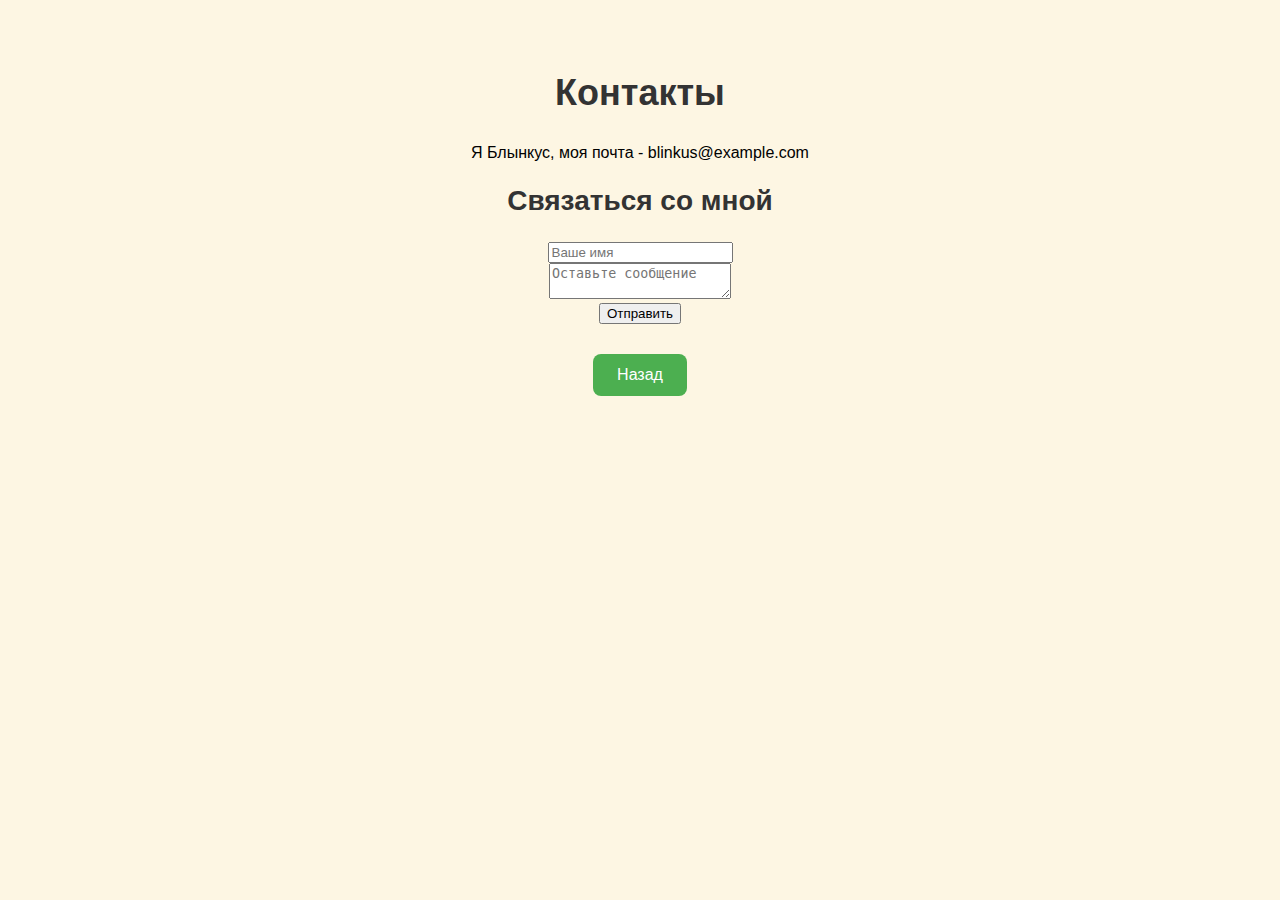
==== contact.html @ 2e65ac66 "first commit" ====
<!DOCTYPE html>
<html>
    <head>
        <meta charset="UTF-8">
        <title>Контакты</title>
        <link rel="stylesheet" href="style.css">
    </head>
    <body>
        <h1>Контакты</h1>
        <p>Я Блынкус, моя почта - blinkus@example.com</p>
        <h2>Связаться со мной</h2>
        <form>
            <input type="text" placeholder="Ваше имя"><br>
            <textarea placeholder="Оставьте сообщение"></textarea><br>
            <button>Отправить</button>
        </form>
        <a href="index.html">Назад</a>
    </body>
</html>
---- style.css ----
body {
    background-image: url("https://picsum.photos/800/600");
    background-size: cover;
    background-repeat: no-repeat;
    background-position: center;
    background-color: #fdf6e3;
    font-family: Verdana, sans-serif;
    text-align: center;
    padding: 40px;
}

h1 {
    color: #333;
    font-size: 36px;
    margin-bottom: 30px;
}

h2 {
    color: #333;
    font-size: 28px;
    margin-bottom: 25px;
}

a {
    background-color: #4CAF50;
    color: white;
    padding: 12px 24px;
    margin: 10px;
    text-decoration: none;
    border-radius: 8px;
    display: inline-block;
    transition: background-color 0.3s ease;
}

a:hover {
    background-color: #388E3C;
}

p, ul, form {
    margin-bottom: 20px;
}
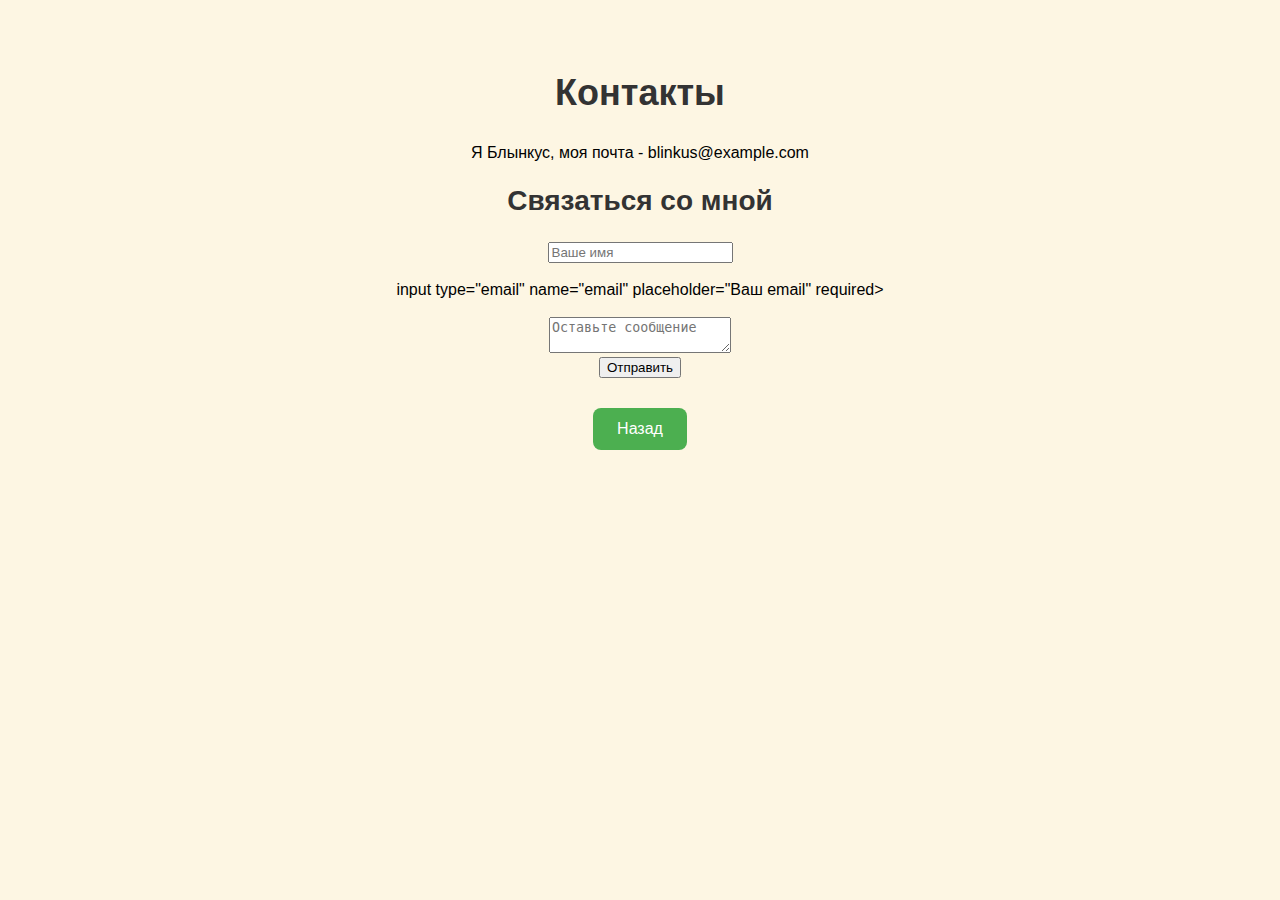
==== commit c3aa0390: "обновление контактов" ====
--- a/contact.html
+++ b/contact.html
@@ -9,10 +9,32 @@
         <h1>Контакты</h1>
         <p>Я Блынкус, моя почта - blinkus@example.com</p>
         <h2>Связаться со мной</h2>
-        <form>
-            <input type="text" placeholder="Ваше имя"><br>
-            <textarea placeholder="Оставьте сообщение"></textarea><br>
-            <button>Отправить</button>
+        <form id="contactForm">
+
+            <!-- Ловушка для ботов -->
+            <input type="text" name="_gotcha" style="display:none">
+
+            <!-- Поля формы -->
+            <input type="text" name="name" placeholder="Ваше имя" required><br><br>
+            input type="email" name="email" placeholder="Ваш email" required><br><br>
+            <textarea name="message" placeholder="Оставьте сообщение" required></textarea><br>
+            <button type="submit">Отправить</button>
+            <div id="thankYouMessage" style="display:none; margin-top:20px;">
+                <strong>Спасибо за сообщение!</strong> Мы скоро с вами свяжемся 📨
+            </div>
+            <script>
+                const form = document.getElementById("contactForm");
+                const thankYouMessage = document.getElementById("thankYouMessage");
+            
+                form.addEventListener("submit", function(e) {
+                    e.preventDefault(); // отменяем стандартную отправку формы
+            
+                    // Можно здесь добавить проверку или отправку данных куда-то
+            
+                    form.style.display = "none"; // прячем форму
+                    thankYouMessage.style.display = "block"; // показываем сообщение
+                });
+            </script>
         </form>
         <a href="index.html">Назад</a>
     </body>
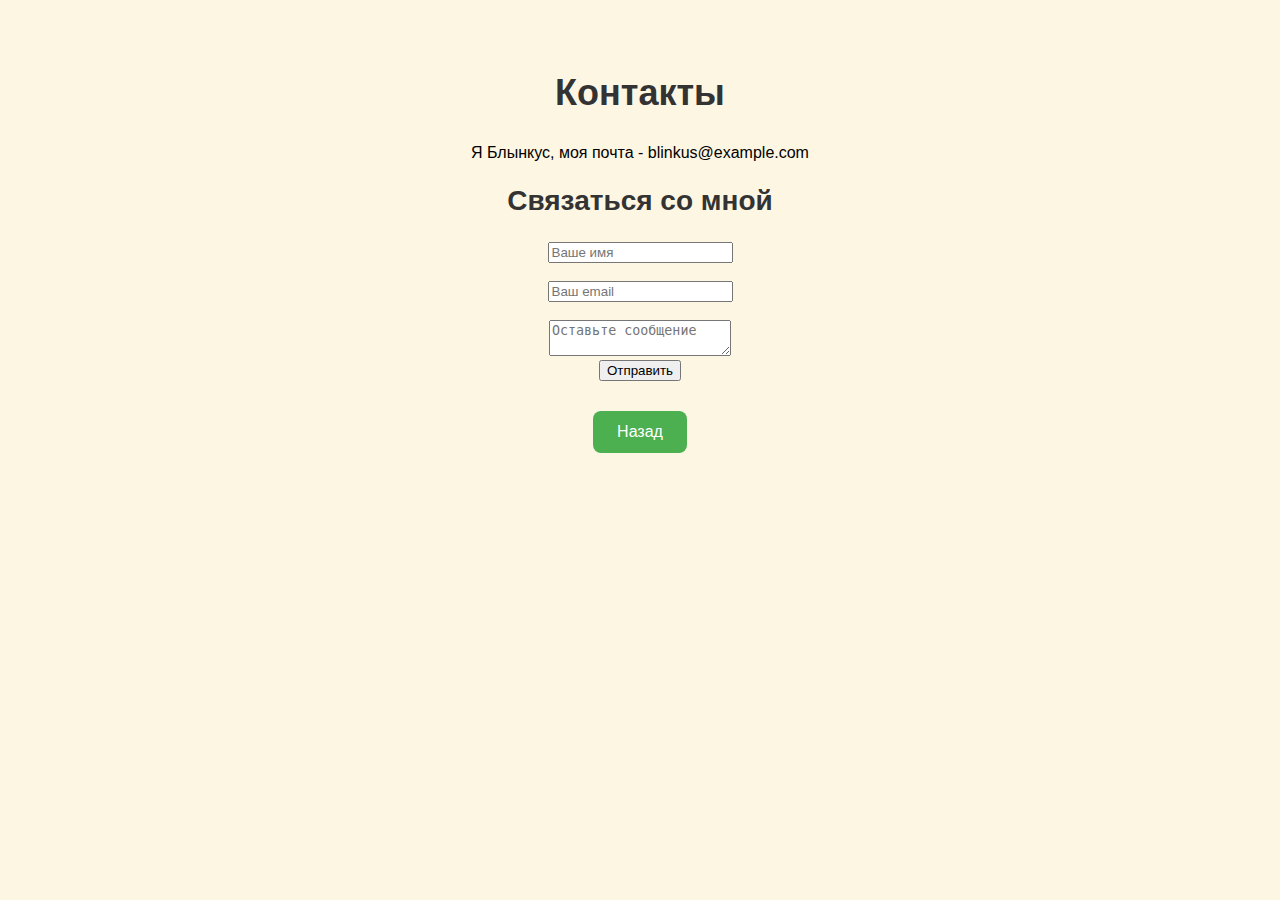
==== commit 9605a6eb: "обновление" ====
--- a/contact.html
+++ b/contact.html
@@ -9,32 +9,21 @@
         <h1>Контакты</h1>
         <p>Я Блынкус, моя почта - blinkus@example.com</p>
         <h2>Связаться со мной</h2>
-        <form id="contactForm">
+        <form action="https://formsubmit.io/send/romankostin22019@gmail.com" method="POST">
 
             <!-- Ловушка для ботов -->
             <input type="text" name="_gotcha" style="display:none">
 
+            <!-- Сообщение после отправки -->
+            <input type="hidden" name="_redirect" value="thanks.html">
             <!-- Поля формы -->
             <input type="text" name="name" placeholder="Ваше имя" required><br><br>
-            input type="email" name="email" placeholder="Ваш email" required><br><br>
+            <input type="email" name="email" placeholder="Ваш email" required><br><br>
             <textarea name="message" placeholder="Оставьте сообщение" required></textarea><br>
             <button type="submit">Отправить</button>
             <div id="thankYouMessage" style="display:none; margin-top:20px;">
                 <strong>Спасибо за сообщение!</strong> Мы скоро с вами свяжемся 📨
             </div>
-            <script>
-                const form = document.getElementById("contactForm");
-                const thankYouMessage = document.getElementById("thankYouMessage");
-            
-                form.addEventListener("submit", function(e) {
-                    e.preventDefault(); // отменяем стандартную отправку формы
-            
-                    // Можно здесь добавить проверку или отправку данных куда-то
-            
-                    form.style.display = "none"; // прячем форму
-                    thankYouMessage.style.display = "block"; // показываем сообщение
-                });
-            </script>
         </form>
         <a href="index.html">Назад</a>
     </body>
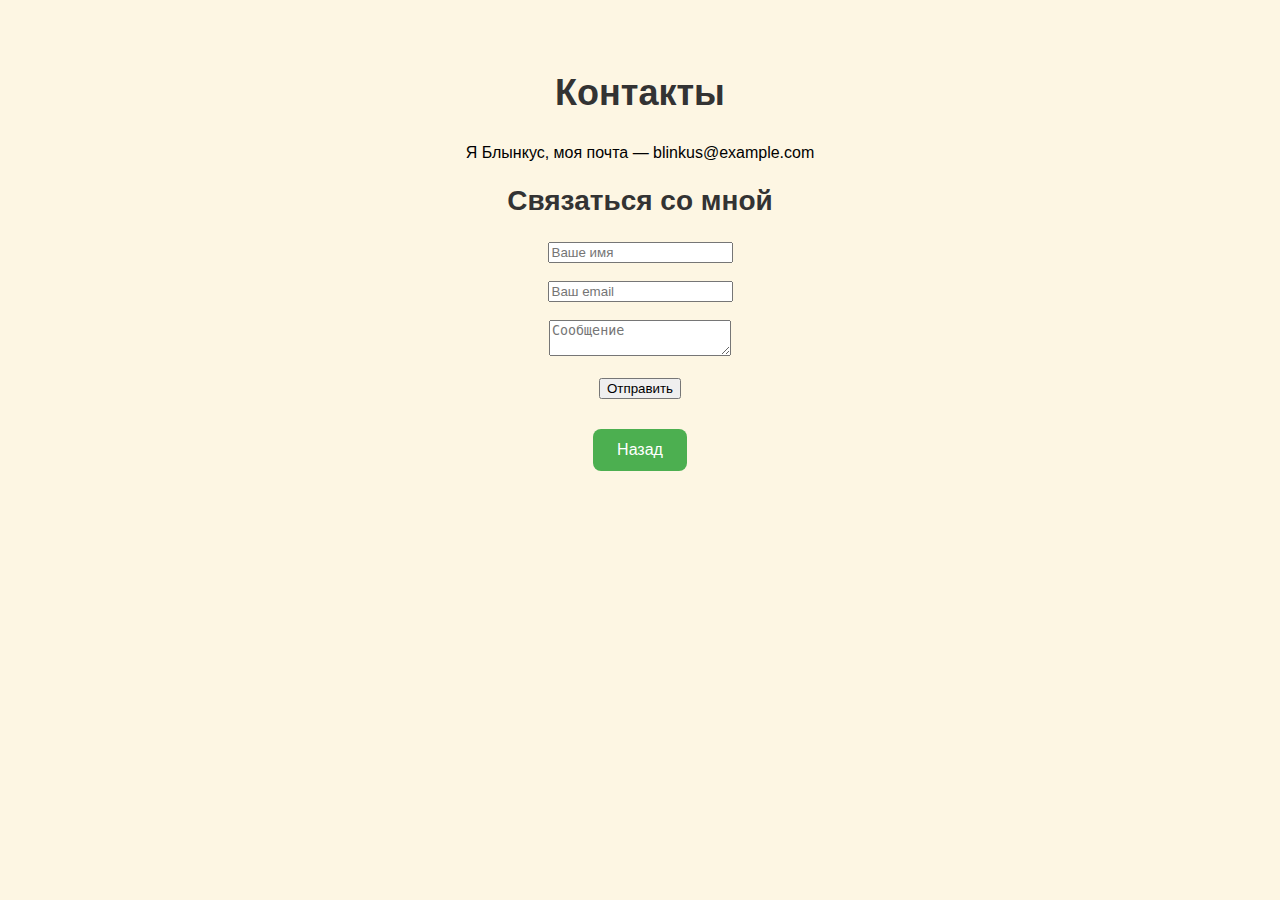
==== commit 7e76690d: "теперь все норм, правда нужен токен wajaja" ====
--- a/contact.html
+++ b/contact.html
@@ -1,30 +1,61 @@
 <!DOCTYPE html>
 <html>
-    <head>
-        <meta charset="UTF-8">
-        <title>Контакты</title>
-        <link rel="stylesheet" href="style.css">
-    </head>
-    <body>
-        <h1>Контакты</h1>
-        <p>Я Блынкус, моя почта - blinkus@example.com</p>
-        <h2>Связаться со мной</h2>
-        <form action="https://formsubmit.io/send/romankostin22019@gmail.com" method="POST">
+<head>
+    <meta charset="UTF-8">
+    <title>Контакты</title>
+    <link rel="stylesheet" href="style.css">
+</head>
+<body>
+    <h1>Контакты</h1>
+    <p>Я Блынкус, моя почта — blinkus@example.com</p>
+    <h2>Связаться со мной</h2>
 
-            <!-- Ловушка для ботов -->
-            <input type="text" name="_gotcha" style="display:none">
+    <form id="contactForm">
+        <input type="text" name="name" placeholder="Ваше имя" required><br><br>
+        <input type="email" name="email" placeholder="Ваш email" required><br><br>
+        <textarea name="message" placeholder="Сообщение" required></textarea><br><br>
+        <button type="submit">Отправить</button>
+    </form>
 
-            <!-- Сообщение после отправки -->
-            <input type="hidden" name="_redirect" value="thanks.html">
-            <!-- Поля формы -->
-            <input type="text" name="name" placeholder="Ваше имя" required><br><br>
-            <input type="email" name="email" placeholder="Ваш email" required><br><br>
-            <textarea name="message" placeholder="Оставьте сообщение" required></textarea><br>
-            <button type="submit">Отправить</button>
-            <div id="thankYouMessage" style="display:none; margin-top:20px;">
-                <strong>Спасибо за сообщение!</strong> Мы скоро с вами свяжемся 📨
-            </div>
-        </form>
-        <a href="index.html">Назад</a>
-    </body>
+    <script>
+        const token = "тут был токен..."; 
+        const chatId = "тут был id...";
+
+        const form = document.getElementById("contactForm");
+
+        form.addEventListener("submit", function(e) {
+            e.preventDefault();
+
+            const name = form.name.value;
+            const email = form.email.value;
+            const message = form.message.value;
+
+            const text = `💌 Новое сообщение с сайта:\n\n👤 Имя: ${name}\n📧 Email: ${email}\n📝 Сообщение: ${message}`;
+
+            fetch(`https://api.telegram.org/bot${token}/sendMessage`, {
+                method: "POST",
+                headers: {
+                    "Content-Type": "application/json"
+                },
+                body: JSON.stringify({
+                    chat_id: chatId,
+                    text: text
+                })
+            })
+            .then(response => {
+                if (response.ok) {
+                    alert("Спасибо за сообщение! 📨");
+                    form.reset();
+                } else {
+                    alert("Ошибка при отправке 😢");
+                }
+            })
+            .catch(() => {
+                alert("Сетевая ошибка при отправке 😢");
+            });
+        });
+    </script>
+
+    <a href="index.html">Назад</a>
+</body>
 </html>